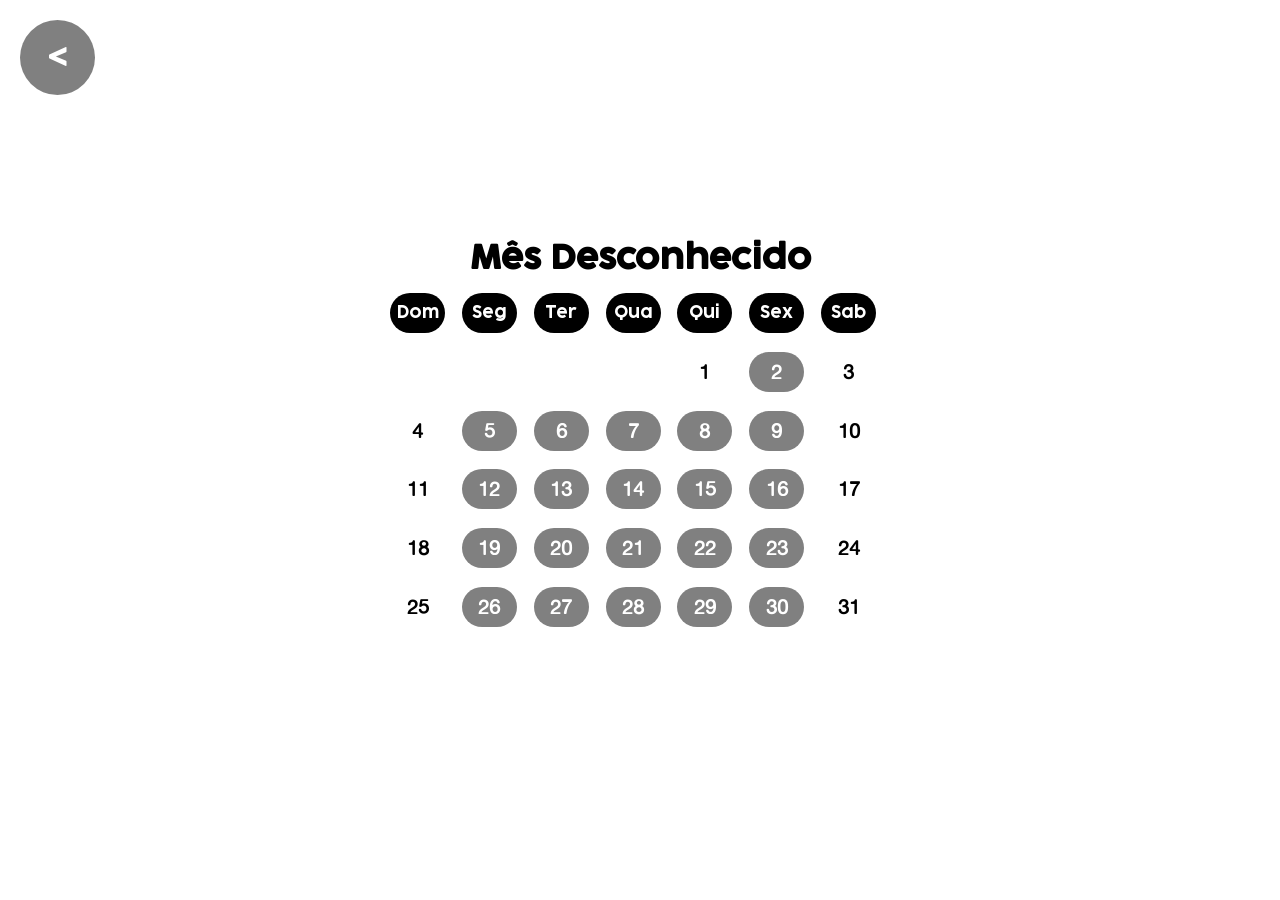
==== mes.html @ 6675040d "Agenda (WIP): base do projeto feito (UI, paginas, script basico)" ====
<!DOCTYPE html>
<html lang="pt-br">
<head>
    <meta charset="UTF-8">
    <meta name="viewport" content="width=device-width, initial-scale=1.0">
    <title>Agenda</title>
    <script src="script.js" defer></script>
    <link rel="stylesheet" href="style.css">
</head>
<body>
    <button id="botaoVoltar"><</button>
    <div id="containerCalendario">
        <h1 id="mesTitulo"></h1>
        <ul id="calendario">
            <li class="diaSemana">Dom</li>
            <li class="diaSemana">Seg</li>
            <li class="diaSemana">Ter</li>
            <li class="diaSemana">Qua</li>
            <li class="diaSemana">Qui</li>
            <li class="diaSemana">Sex</li>
            <li class="diaSemana">Sab</li>
        </ul>    
    </div>
    <div id="tooltip"></div>
    <div id="horario">
        <h1 id="diaHorario"></h1>
        <button id="horarioFechar">x</button>
        <ul id="listaHorarios"></ul>
        <button id="adicionarHorario">+</button>
    </div>
        <div style="display: flex; justify-content: center; align-items: center;">
            <div id="containerInfo">
                <h1>Marcar horário</h1>
                <label for="tituloAgendamento">Nome:</label>
                <div>
                    <input type="text" name="tituloAgendamento" id="inputTituloAgendamento">
                </div>
                <label for="horario">Horario:</label>
                <div style="display: flex; flex-wrap: wrap; width: 100%; justify-content: space-around;">
                    <input type="text" class="inputHorario" name="inputHorario1" id="inputHorario1">
                    <input type="text" class="inputHorario" name="inputHorario2" id="inputHorario2">
                </div>
                <div>
                    <button class="buttonAgendar" id="buttonAgendar">Agendar</button>
                    <button class="buttonAgendar" id="buttonCancelarAgendamento">Cancelar</button>
                </div>
            </div>
        </div>
    
</body>
</html>
---- style.css ----
@font-face {
    font-family: "Cocogoose";
    src: url("assets/fonts/Cocogoose-Pro-Darkmode-trial.ttf");
}

@font-face {
    font-family: "AlteHaas";
    src: url("assets/fonts/AlteHaasGroteskRegular.ttf");
}

html, body{
    height: 100%;
    width: 100%;
    margin: 0;
    font-family: "Cocogoose";
}

body{
    display: flex;
    flex-direction: column;
    justify-content: center;
    align-items: center;
}

#semestre1{
    display: grid;
    grid-template-columns: repeat(2, 1fr);
    grid-template-rows: repeat(3, 1fr);
    gap: 5px;

    width: 350px;
    height: 500px;
}

button{
    color: white;
    font-family: "Cocogoose";
    font-size: 20px;
    border-radius: 150px;
    border: none;
    background-color: grey;
    width: 150px;
    height: 150px;
    transition: all 0.1s ease-in-out;
}

button:hover{
    cursor: pointer;
    transform: scale(1.1);
    transition: all 0.1s ease-in-out;
}

#botaoVoltar{
    position: fixed;
    font-size: 35px;
    height: 75px;
    width: 75px;

    top: 20px;
    left: 20px;
    transition: all 0.1s ease-in-out;
}

li {
    user-select: none;
    display: flex;
    cursor: pointer;
    height: 40px;
    width: 55px;
    align-items: center;
    justify-content: center;
    text-align: center;
}

#calendario{
    padding: 0px;
    display: grid;
    list-style-type: none;
    grid-template-columns: repeat(7, 1fr);
    grid-template-rows: 1fr, 1fr;
    width: 500px;
    height: 350px;
    gap: 3px;
}

#containerCalendario{
    display: flex;
    align-items: center;
    flex-direction: column;
    width: 100%;
}

.diaSemana{
    text-align: center;
    color: white;
    background-color: black;
    border-radius: 25px;
}


.dia{
    font-family: "AlteHaas";
    color: white;
    user-select: none;
    text-align: center;
    font-size: 20px;
    font-weight: bold;
    background-color: grey;
    border-radius: 25px;
    transition: all 0.2s ease-in-out;
}

.folga{
    color: black;
    background-color: white;
}

.dia:hover{
    transition: all 0.2s ease;
    font-weight: bolder;
    cursor: pointer;
    font-size: 30px;
    font-style: bold;
}

#tooltip{
    font-family: "AlteHaas";
    font-weight: bolder;
    display: none; 
    position: absolute; 
    background: #333; 
    color: #fff; 
    padding: 5px 10px; 
    border-radius: 4px; 
    pointer-events: none; 
    z-index: 1000;
}

#horarioFechar{
    position: absolute;
    height: 40px;
    width: 40px;
    top: 20px;
    right: 20px;
}

#horario{
    font-family: "AlteHaas";
    font-weight: bolder;
    display: none;
    grid-template-rows: auto 1fr auto;
    align-content: start;
    position: absolute; 
    height: 775px;
    width: 300px;
    background: #333; 
    color: #fff; 
    padding: 5px 15px; 
    border-radius: 25px; 
    z-index: 1000;
}

#horario h1{
    margin: 0px;
    margin-top: 14px;
}

h1{
    margin: 0;
}

#listaHorarios{
    border-radius: 25px;
    padding: 0px;
    padding-left: 0px;
    background-color: white;
    height: 625px;
    overflow-y: scroll;
}

.itemHorario{
    font-family: "AlteHaas";
    justify-content: left;
    color: black;
    border-bottom: 2px solid black;
    width: 100%;
}

.horarioOcupado{
    background-color: #333;
    color: white;
}

#adicionarHorario{
    margin-top: 1px;
    margin-bottom: 13px;
    height: 50px;
    width: 100%;
    display: flex;
    align-items: center;
    justify-content: center;
}

input{
    border-radius: 25px;
    border: none;
    text-align: center;
    width: 100%;
    height: 30px;
}

input:active{
    border: none;
}

.inputHorario{
    width: 110px;
    height: 30px;
}

#containerInfo{
    display: none;
    position: absolute;
    gap: 10px;
    top: 30%;
    z-index: 9999;
    background-color: grey;
    border-radius: 25px;
    flex-direction: column;
    padding: 10px;
    height: 300px;
    width: 250px;
}

.buttonAgendar{
    background-color: dimgrey;
    height: 60px;
    width: 122px;
}

.inputError{
    border: 1px solid red;
}
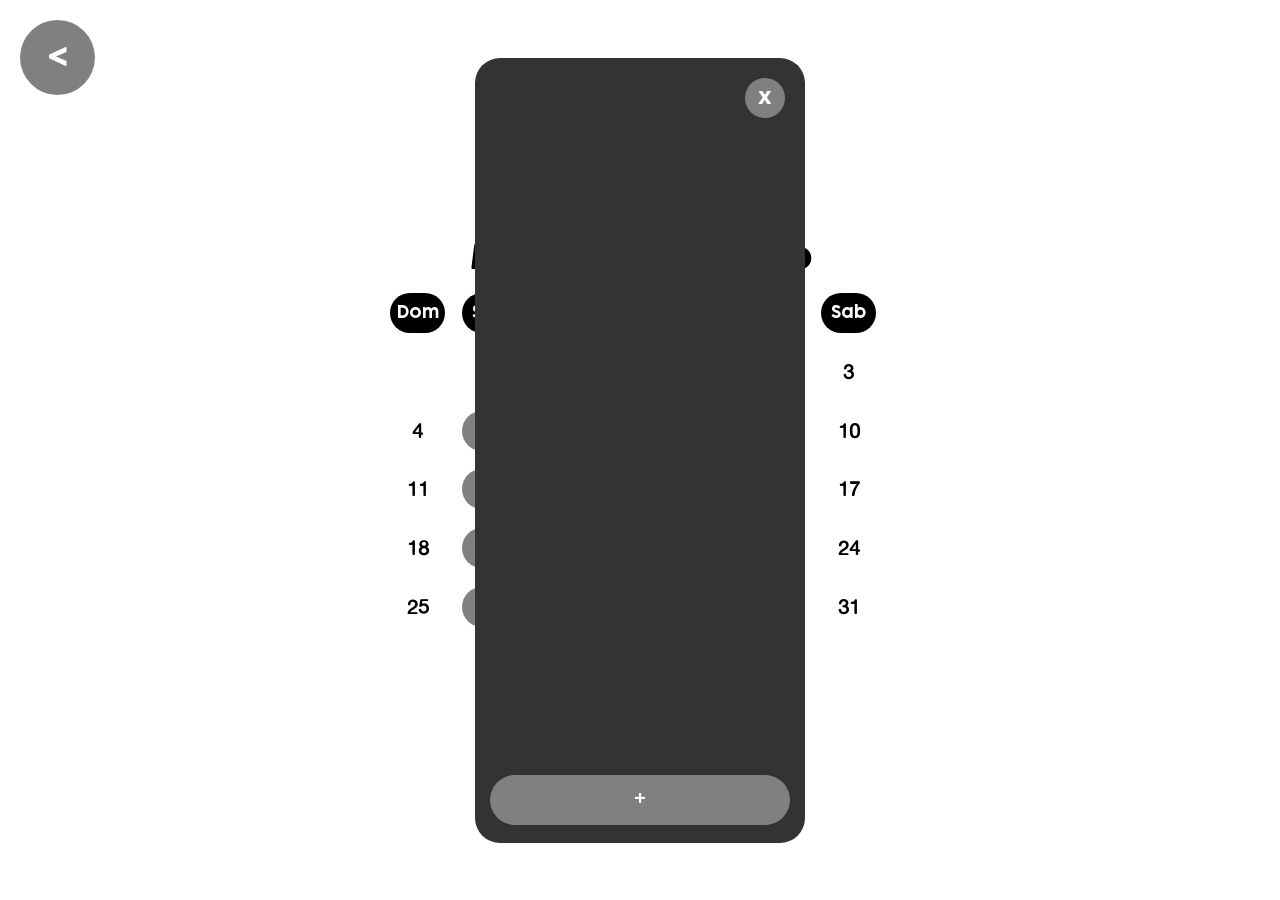
==== commit a092f903: "Rework UI: Retrabalhei a interface de horários para melhor indicações visuais. ! NÃO HÁ LÓGICA DE AG" ====
--- a/mes.html
+++ b/mes.html
@@ -25,7 +25,10 @@
     <div id="horario">
         <h1 id="diaHorario"></h1>
         <button id="horarioFechar">x</button>
-        <ul id="listaHorarios"></ul>
+        <div id="divHorarios">
+            <ul id="ulListaHorarios">
+            </ul>
+        </div>
         <button id="adicionarHorario">+</button>
     </div>
         <div style="display: flex; justify-content: center; align-items: center;">
@@ -41,6 +44,10 @@
                     <input type="text" class="inputHorario" name="inputHorario2" id="inputHorario2">
                 </div>
                 <div>
+                    <label for="colorPicker">Cor:</label>
+                    <input type="color" id="inputColorPick">
+                </div>
+                <div>
                     <button class="buttonAgendar" id="buttonAgendar">Agendar</button>
                     <button class="buttonAgendar" id="buttonCancelarAgendamento">Cancelar</button>
                 </div>
--- a/style.css
+++ b/style.css
@@ -22,14 +22,8 @@
     align-items: center;
 }
 
-#semestre1{
-    display: grid;
-    grid-template-columns: repeat(2, 1fr);
-    grid-template-rows: repeat(3, 1fr);
-    gap: 5px;
-
-    width: 350px;
-    height: 500px;
+h1{
+    margin: 0;
 }
 
 button{
@@ -50,15 +44,16 @@
     transition: all 0.1s ease-in-out;
 }
 
-#botaoVoltar{
-    position: fixed;
-    font-size: 35px;
-    height: 75px;
-    width: 75px;
-
-    top: 20px;
-    left: 20px;
-    transition: all 0.1s ease-in-out;
+input{
+    border-radius: 25px;
+    border: none;
+    text-align: center;
+    width: 100%;
+    height: 30px;
+}
+
+input:active{
+    border: none;
 }
 
 li {
@@ -70,6 +65,16 @@
     align-items: center;
     justify-content: center;
     text-align: center;
+}
+
+#semestre1{
+    display: grid;
+    grid-template-columns: repeat(2, 1fr);
+    grid-template-rows: repeat(3, 1fr);
+    gap: 5px;
+
+    width: 350px;
+    height: 500px;
 }
 
 #calendario{
@@ -95,6 +100,7 @@
     color: white;
     background-color: black;
     border-radius: 25px;
+    cursor: auto;
 }
 
 
@@ -121,6 +127,23 @@
     cursor: pointer;
     font-size: 30px;
     font-style: bold;
+}
+
+.agendas{
+    background-color: grey;
+    margin-left: 50px;
+    border-radius: 5px;
+    height: 50px;
+    width: 100%;
+}
+
+
+#divContainerAgendas{
+    display: flex;
+    flex-wrap: wrap;
+    width: 100%;
+    padding-right: 10px;
+    gap: 5px;
 }
 
 #tooltip{
@@ -136,6 +159,17 @@
     z-index: 1000;
 }
 
+#botaoVoltar{
+    position: fixed;
+    font-size: 35px;
+    height: 75px;
+    width: 75px;
+
+    top: 20px;
+    left: 20px;
+    transition: all 0.1s ease-in-out;
+}
+
 #horarioFechar{
     position: absolute;
     height: 40px;
@@ -147,7 +181,7 @@
 #horario{
     font-family: "AlteHaas";
     font-weight: bolder;
-    display: none;
+    display: grid;
     grid-template-rows: auto 1fr auto;
     align-content: start;
     position: absolute; 
@@ -165,52 +199,75 @@
     margin-top: 14px;
 }
 
-h1{
-    margin: 0;
-}
-
-#listaHorarios{
-    border-radius: 25px;
+#ulListaHorarios{
+    display: flex;
+    flex-wrap: wrap;
+    gap: 1px;
+    margin: 0px;
+    margin-top: 5px;
+    border-radius: 25px;
+    width: 100%;
     padding: 0px;
+    background-color: none;
+    height: auto;
+}
+
+
+#divHorarios{
+    display: flex;
+    padding: 0px;
+    margin-top: 10px;
+    margin-bottom: 10px;
+    width: 100%;
+    overflow-y: scroll;
+}
+
+.itemHorario{
+    margin: 0px;
+    padding: 0px;
+    height: 2px;
+    font-family: "AlteHaas";
+    justify-content: left;
+    align-items: center;
+    color: white;
+    width: 100%;
     padding-left: 0px;
-    background-color: white;
-    height: 625px;
-    overflow-y: scroll;
-}
-
-.itemHorario{
-    font-family: "AlteHaas";
-    justify-content: left;
-    color: black;
-    border-bottom: 2px solid black;
-    width: 100%;
+    cursor: auto;
+}
+
+.itemHorario label{
+    margin-left: 5px
 }
 
 .horarioOcupado{
+    display: flex;
+    padding-left: 15px;
     background-color: #333;
     color: white;
 }
 
+.ocupadoMultiplos{
+    height: auto;
+    padding-top: 10px;
+    padding-bottom: 10px;
+}
+
+#divTitulosAgendados{
+    display: flex;
+    flex-direction: column;
+    margin-left: 3px;
+    width: 100%;
+    text-align: left;
+}
+
 #adicionarHorario{
-    margin-top: 1px;
+    margin-top: 10px;
     margin-bottom: 13px;
     height: 50px;
     width: 100%;
     display: flex;
     align-items: center;
     justify-content: center;
-}
-
-input{
-    border-radius: 25px;
-    border: none;
-    text-align: center;
-    width: 100%;
-    height: 30px;
-}
-
-input:active{
-    border: none;
 }
 
 .inputHorario{
@@ -228,7 +285,7 @@
     border-radius: 25px;
     flex-direction: column;
     padding: 10px;
-    height: 300px;
+    height: 350px;
     width: 250px;
 }
 
@@ -239,5 +296,5 @@
 }
 
 .inputError{
-    border: 1px solid red;
+    border: 3px solid red;
 }
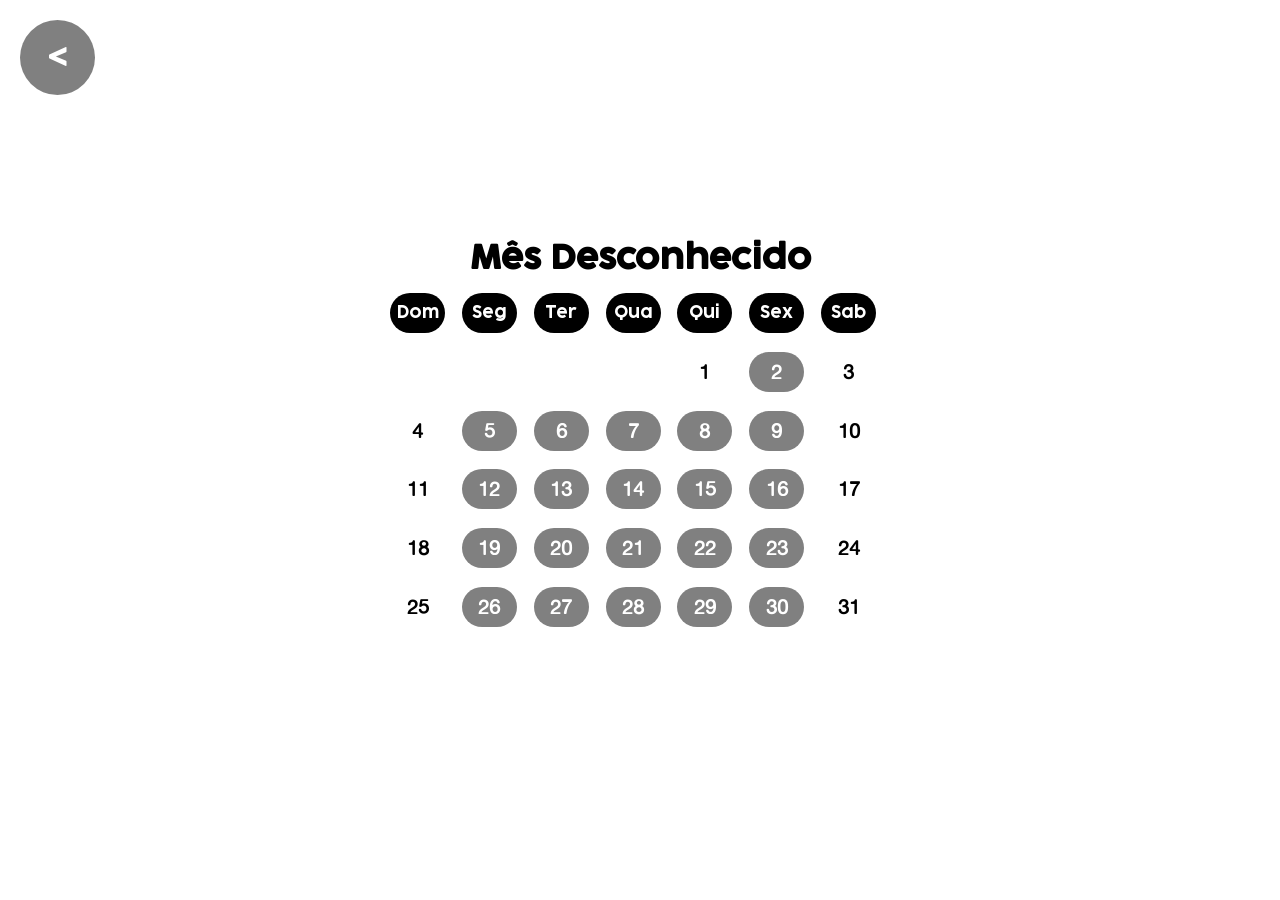
==== commit 675d4a50: "Agenda (BETA): Há funcionalidade de agendar. Salva na mémoria do navegador (localStorage) os agendam" ====
--- a/mes.html
+++ b/mes.html
@@ -26,6 +26,8 @@
         <h1 id="diaHorario"></h1>
         <button id="horarioFechar">x</button>
         <div id="divHorarios">
+            <div id="containerAgendas">
+            </div>
             <ul id="ulListaHorarios">
             </ul>
         </div>
--- a/style.css
+++ b/style.css
@@ -130,10 +130,11 @@
 }
 
 .agendas{
+    margin: 0px;
+    margin-left: 20px;
     background-color: grey;
-    margin-left: 50px;
     border-radius: 5px;
-    height: 50px;
+    height: 59px;
     width: 100%;
 }
 
@@ -181,7 +182,7 @@
 #horario{
     font-family: "AlteHaas";
     font-weight: bolder;
-    display: grid;
+    display: none;
     grid-template-rows: auto 1fr auto;
     align-content: start;
     position: absolute; 
@@ -199,39 +200,55 @@
     margin-top: 14px;
 }
 
+#containerAgendas{
+    position: absolute;
+    z-index: 2;
+    height: 1440px;
+    width: 100%;
+}
+
+.blocosAgendamentos{
+    position: absolute;
+    background-color: rgba(0, 214, 214, 0.5);
+    border-radius: 5px;
+    height: 60px;
+    width: 238px;
+    margin-left: 62px;
+}
+
 #ulListaHorarios{
     display: flex;
     flex-wrap: wrap;
-    gap: 1px;
     margin: 0px;
-    margin-top: 5px;
-    border-radius: 25px;
-    width: 100%;
     padding: 0px;
+    border-radius: 25px;
+    width: 100%;
+    height: 1440px;
     background-color: none;
-    height: auto;
-}
-
+    z-index: 1;
+}
 
 #divHorarios{
-    display: flex;
+    display: block;
+    position: relative;
     padding: 0px;
     margin-top: 10px;
     margin-bottom: 10px;
     width: 100%;
+    height: 600px;
     overflow-y: scroll;
 }
 
 .itemHorario{
-    margin: 0px;
+    display: flex; 
+    height: 1px;
+    width: 100%;
+    font-family: "AlteHaas";
+    justify-content: left;
+    align-items: start;
+    color: white;
+    margin: 0;
     padding: 0px;
-    height: 2px;
-    font-family: "AlteHaas";
-    justify-content: left;
-    align-items: center;
-    color: white;
-    width: 100%;
-    padding-left: 0px;
     cursor: auto;
 }
 
